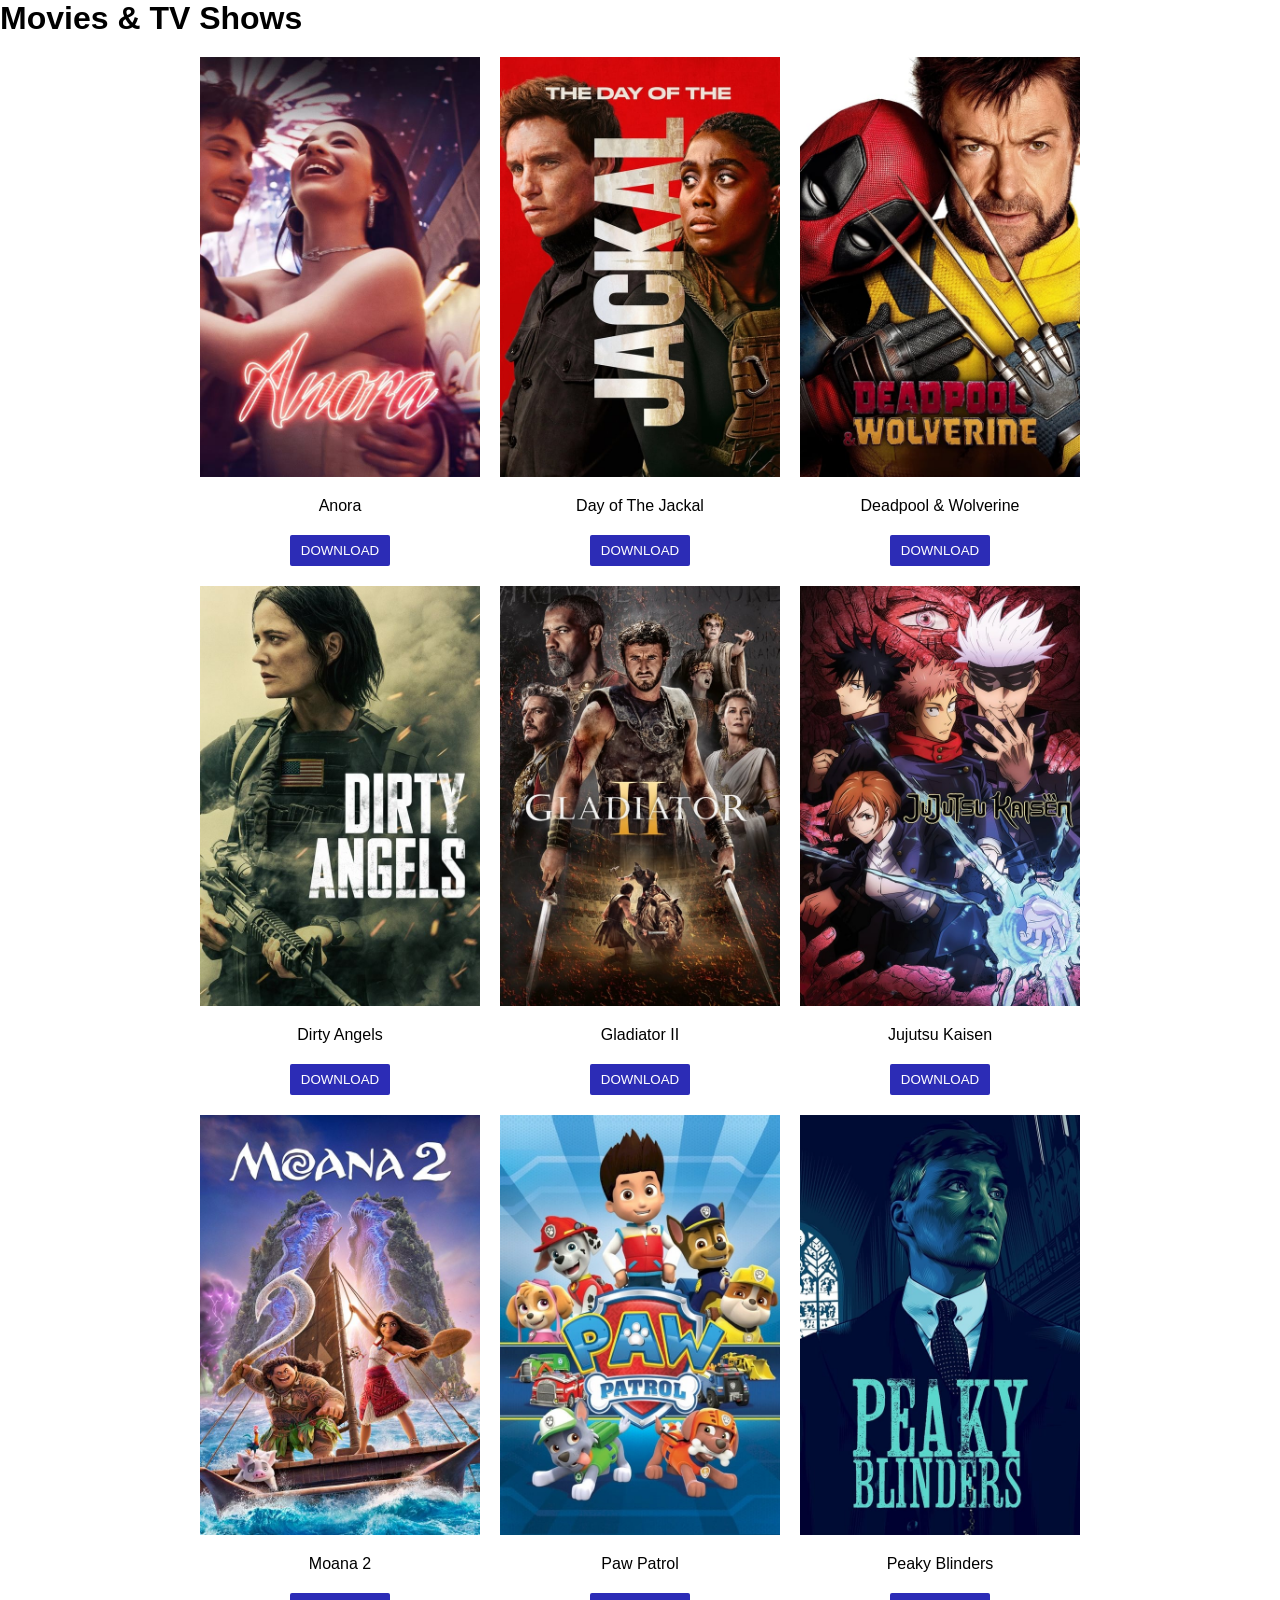
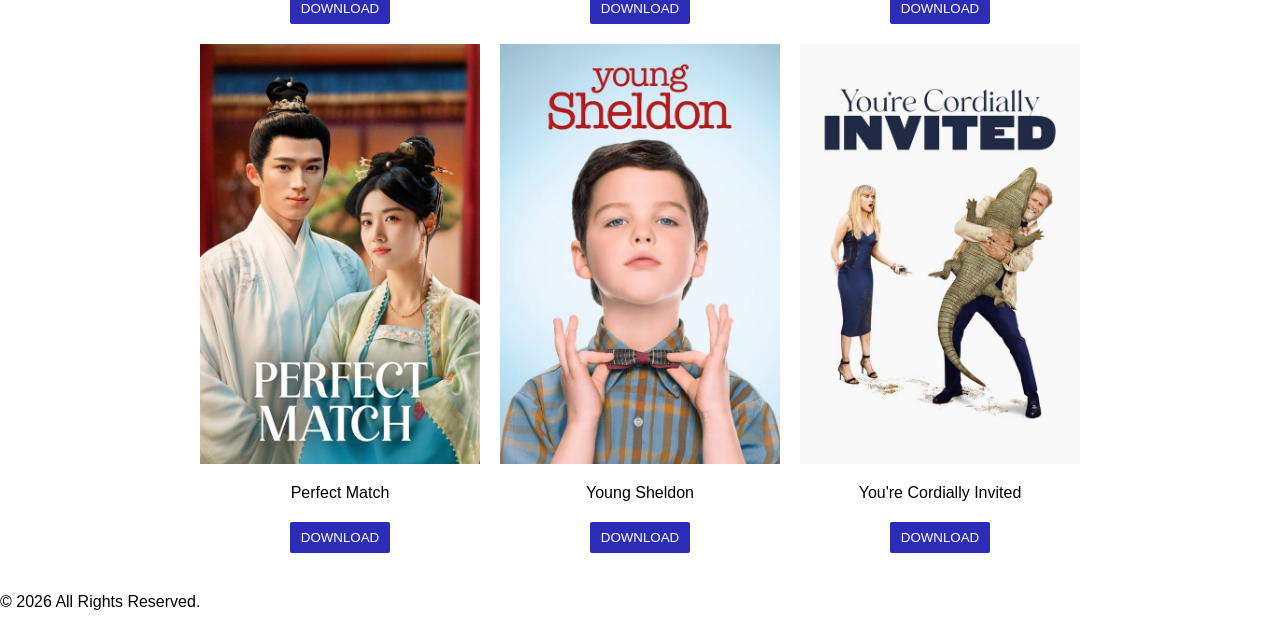
==== index.html @ 16027956 "Renamed the home page to index.html because github couldn't locate it." ====
<!DOCTYPE html>
<html>
    <head>
        <meta http-equiv="content-type" content="text/html; charset=utf-8" />
        <title>Movies & TV Shows</title>
<link rel="stylesheet" href="styles.css" type="text/css" media="all" />
    </head>
    <body>
        <header>
            <h1 class="center">Movies & TV Shows</h1>
        </header>
        
        <main>
            <div class="movies-container-grid">
                <div class="movie-card">
                    <img src="images/anora.jpg" alt="" />
                    
                    <p class="movie-title center">Anora</p>
                    <button class="center">DOWNLOAD</button>
                </div>
                <div class="movie-card">
                    <img src="images/day-of-the-jackal.jpg" alt="" />
                    
                    <p class="movie-title center">Day of The Jackal</p>
                    <button class="center">DOWNLOAD</button>
                </div>
                <div class="movie-card">
                    <img src="images/deadpool-&-wolverine.jpg" alt="" />
                    
                    <p class="movie-title center">Deadpool & Wolverine</p>
                    <button class="center">DOWNLOAD</button>
                </div>
                <div class="movie-card">
                    <img src="images/dirty-angels.jpg" alt="" />
                    
                    <p class="movie-title center">Dirty Angels</p>
                    <button class="center">DOWNLOAD</button>
                </div>
                <div class="movie-card">
                    <img src="images/gladiator-II.jpg" alt="" />
                    
                    <p class="movie-title center">Gladiator II</p>
                    <button class="center">DOWNLOAD</button>
                </div>
                <div class="movie-card">
                    <img src="images/jujutsu-kaisen.jpg" alt="" />
                    
                    <p class="movie-title center">Jujutsu Kaisen</p>
                    <button class="center">DOWNLOAD</button>
                </div>
                <div class="movie-card">
                    <img src="images/moana-2.jpg" alt="" />
                    
                    <p class="movie-title center">Moana 2</p>
                    <button class="center">DOWNLOAD</button>
                </div>
                <div class="movie-card">
                    <img src="images/paw-patrol.jpg" alt="" />
                    
                    <p class="movie-title center">Paw Patrol</p>
                    <button class="center">DOWNLOAD</button>
                </div>
                <div class="movie-card">
                    <img src="images/peaky-blinders.jpg" alt="" />
                    
                    <p class="movie-title center">Peaky Blinders</p>
                    <button class="center">DOWNLOAD</button>
                </div>
                <div class="movie-card">
                    <img src="images/perfect-match.jpg" alt="" />
                    
                    <p class="movie-title center">Perfect Match</p>
                    <button class="center">DOWNLOAD</button>
                </div>
                <div class="movie-card">
                    <img src="images/young-sheldon.jpg" alt="" />
                    
                    <p class="movie-title center">Young Sheldon</p>
                    <button class="center">DOWNLOAD</button>
                </div>
                <div class="movie-card">
                    <img src="images/youre-cordially-invited.jpg" alt="" />
                    
                    <p class="movie-title center">You're Cordially Invited</p>
                    <button class="center">DOWNLOAD</button>
                </div>
            </div>
        </main>
        
        <footer>
            <div>
                <p class="center">&copy; 2026 All Rights Reserved.</p>
            </div>
        </footer>
    </body>
</html>
---- styles.css ----
*{
    margin: 0;
    padding: 0;
    box-sizing: border-box;
    font-family: 'Segoe UI', Tahoma, Geneva, Verdana, sans-serif;
}

.movies-container-grid{
    display: grid;
    grid-template-columns: 1fr 1fr 1fr;
    gap: 20px;
    margin: 20px 200px;
}

.movie-card{
    height: auto;
    display: flex;
    flex-direction: column;
    align-content: center;
    row-gap: 20px;
}

.movie-card img{
    width: 100%;
}


.movie-card button{
    color: #fff;
    background-color: rgb(44, 44, 182);
    width: 100px;
    border: none;
    border-radius: 2px;
    padding: 8px;
    cursor: pointer;
}

footer{
    padding: 20px 0;
}

/*UTILITY CLASSES*/
.center{
    place-self: center;
}
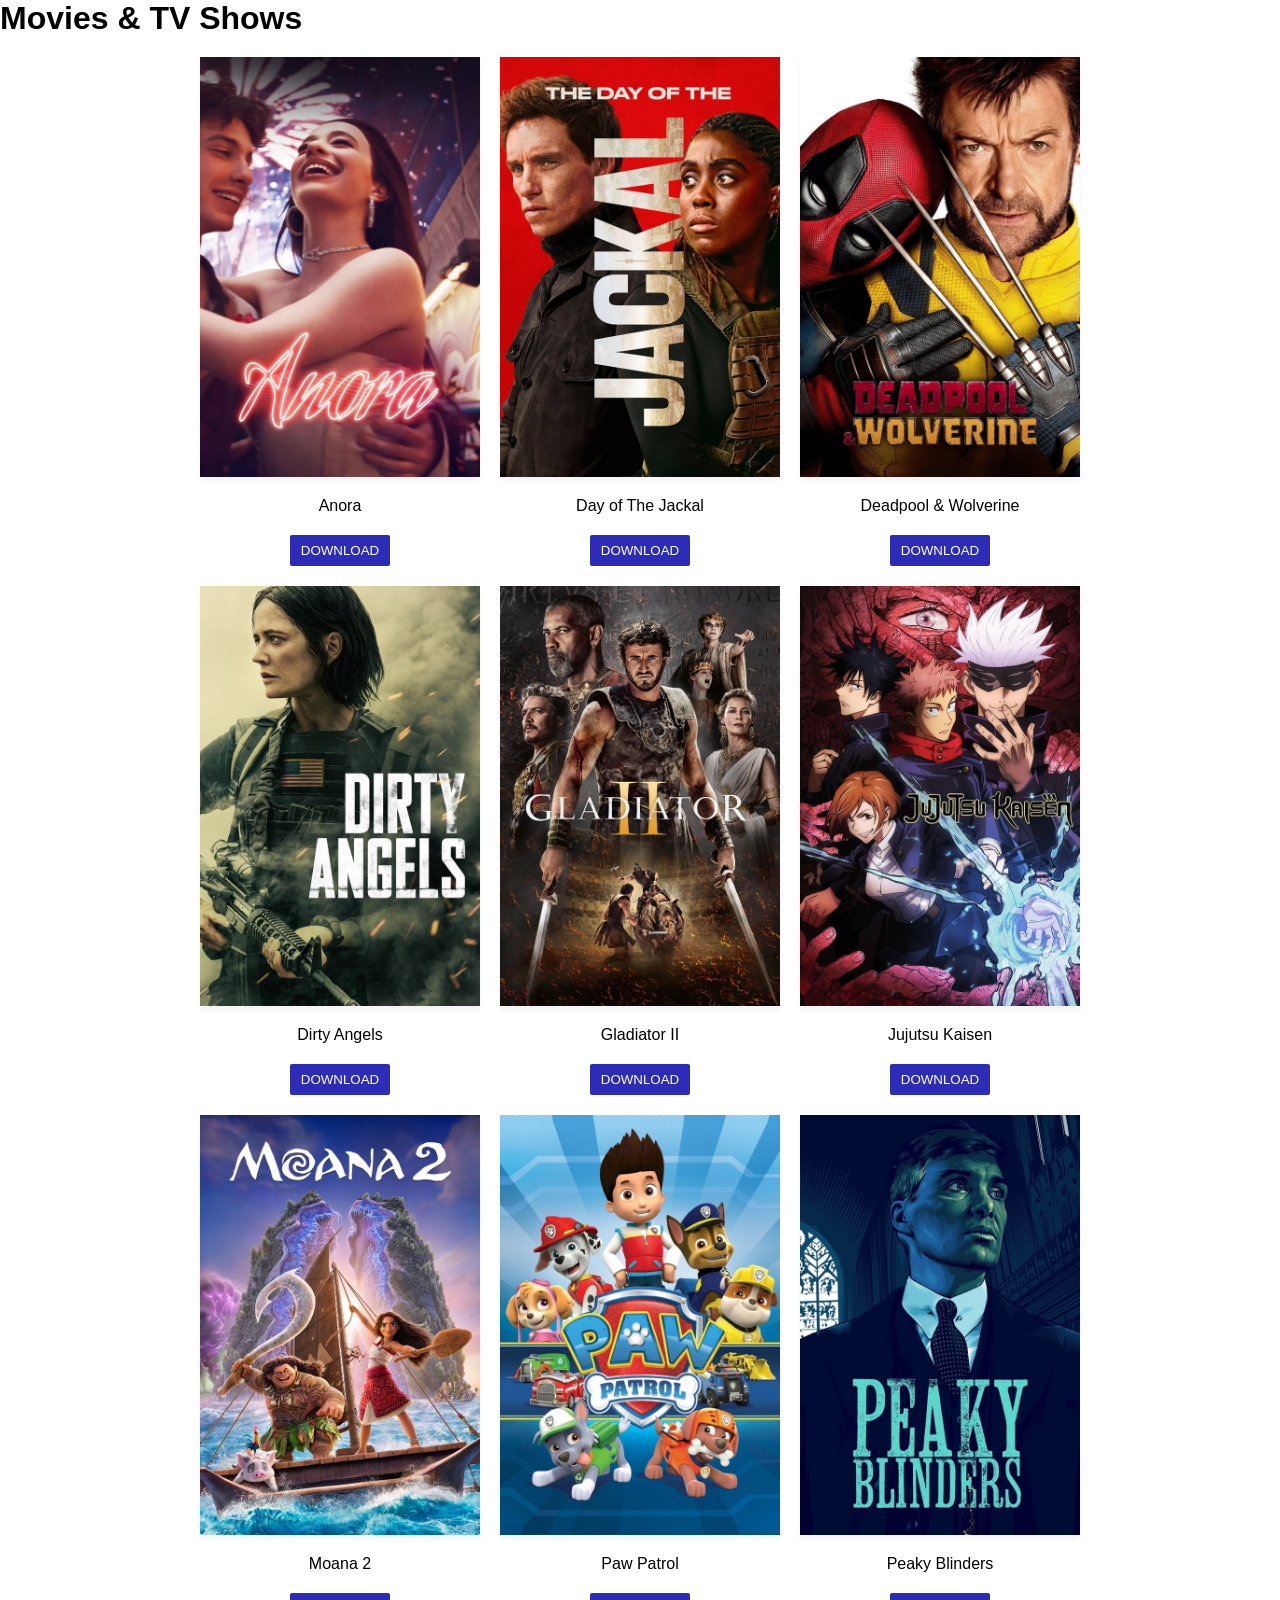
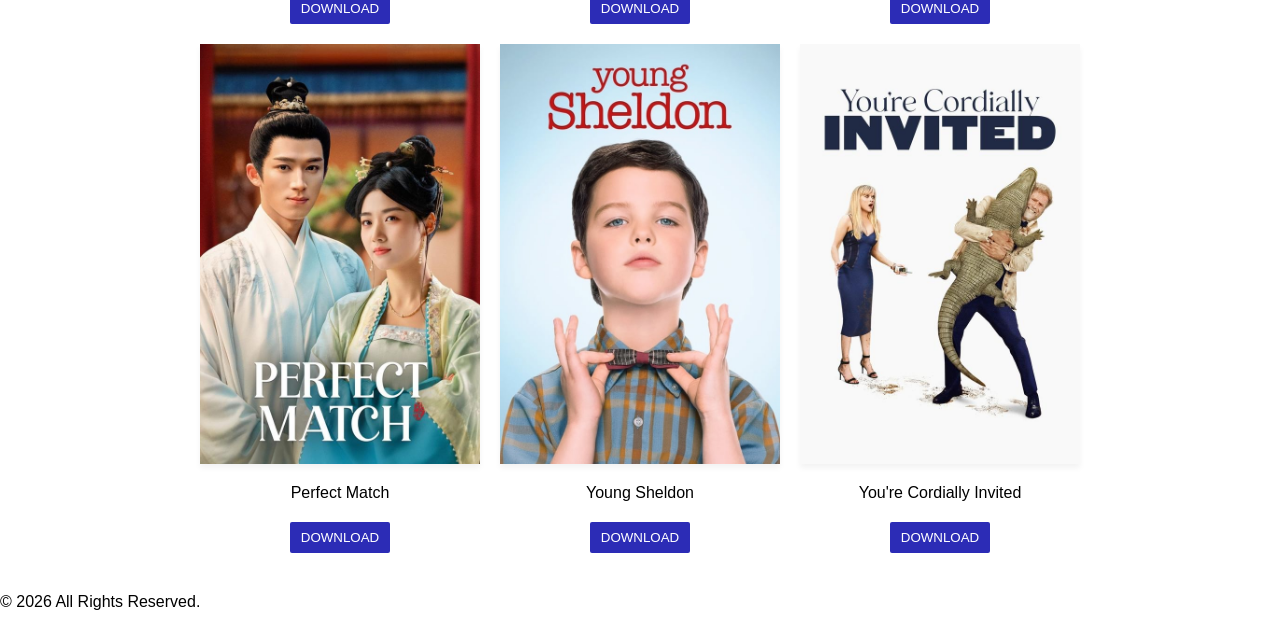
==== commit 86162135: "Added meta tags." ====
--- a/index.html
+++ b/index.html
@@ -2,6 +2,13 @@
 <html>
     <head>
         <meta http-equiv="content-type" content="text/html; charset=utf-8" />
+        <meta name="viewport" content="width=device-width, initial-scale=1.0">
+        <meta name="description" content="This is a movie website.">
+        <meta http-equiv="refresh" content="5">
+        <!-- <meta http-equiv="refresh" content="3; url=http://example.com"> -->
+        <meta name="author" content="Ayeni Stanley">
+        <meta name="keywords" content="movies movie movie-download series action drama cartoon ">
+        
         <title>Movies & TV Shows</title>
 <link rel="stylesheet" href="styles.css" type="text/css" media="all" />
     </head>
--- a/styles.css
+++ b/styles.css
@@ -17,12 +17,24 @@
     display: flex;
     flex-direction: column;
     align-content: center;
-    row-gap: 20px;
+    row-gap: 20px;  
 }
 
 .movie-card img{
     width: 100%;
+    box-shadow: 0 4px 6px rgba(0, 0, 0, 0.05); 
+  
+    /* Animates both properties over 0.3 seconds */
+    transition: transform 0.3s cubic-bezier(0.25, 1, 0.5, 1), box-shadow 0.3s ease;
 }
+.movie-card img:hover{
+    transform: scale(1.05);
+
+    
+    /* Makes the shadow larger, softer, and more spread out */
+    box-shadow: 0 20px 30px rgba(0, 0, 0, 0.12); 
+}
+
 
 
 .movie-card button{
@@ -34,6 +46,9 @@
     padding: 8px;
     cursor: pointer;
 }
+.movie-card button:hover{
+    background-color: rgba(44, 44, 182, 0.945);
+}
 
 footer{
     padding: 20px 0;
